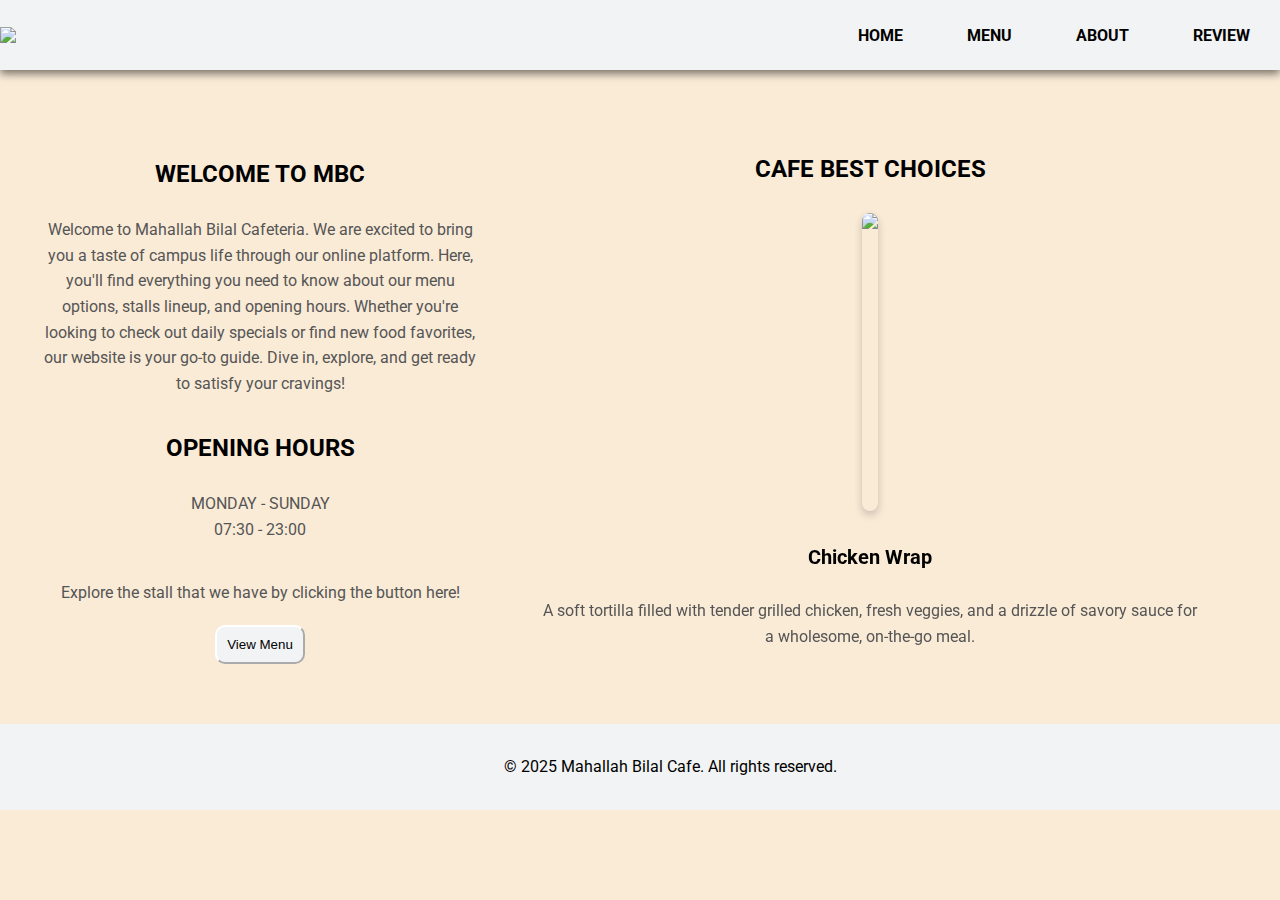
==== index.html @ fb0288c2 "Add files via upload" ====
<!DOCTYPE html>
<html lang="en">
<head>
    <meta charset="UTF-8">
    <meta name="viewport" content="width=device-width, initial-scale=1.0, maximum-scale=1.0, user-scalable=no">
    <title>Mahallah Bilal Cafe</title>
    
    <!--CSS Style-->
    <link rel="stylesheet" href="style.css">

    <!-- Slider Style -->
    <link rel="stylesheet" href="https://cdn.jsdelivr.net/npm/swiper@11/swiper-bundle.min.css"/>
    <script src="https://cdn.jsdelivr.net/npm/swiper@11/swiper-bundle.min.js"></script>
</head>
<body>
    <nav>
        <img src="Images/Logo2.png" class="logo">
        <ul class="sidebar"><b>
            <li class="hide" onclick=hideSidebar()><a href="#"><svg xmlns="http://www.w3.org/2000/svg" height="28px" viewBox="0 -960 960 960" width="28px" fill="#000000"><path d="m256-200-56-56 224-224-224-224 56-56 224 224 224-224 56 56-224 224 224 224-56 56-224-224-224 224Z"/></svg></a></li>
            <li><a href="index.html">HOME</a></li>
            <li><a href="stall.html">MENU</a></li>
            <li><a href="about.html">ABOUT</a></li>
            <li><a href="review.html">REVIEW</a></li>
        </b></ul>
        <ul><b>
            <li class="hideOnMobile"><a href="index.html">HOME</a></li>
            <li class="hideOnMobile"><a href="stall.html">MENU</a></li>
            <li class="hideOnMobile"><a href="about.html">ABOUT</a></li>
            <li class="hideOnMobile"><a href="review.html">REVIEW</a></li>
            <li class="menu" onclick=showSidebar()><a href="#"><svg xmlns="http://www.w3.org/2000/svg" height="28px" viewBox="0 -960 960 960" width="28px" fill="#000000"><path d="M120-240v-80h720v80H120Zm0-200v-80h720v80H120Zm0-200v-80h720v80H120Z"/></svg></a></li>
        </b></ul>
    </nav>

    <div class="home">
        <div id="home">
            <!-- Welcome Section -->
            <div id="welcome">
                <h4>WELCOME TO MBC</h4><br>
                <p>
                    Welcome to Mahallah Bilal Cafeteria. We are excited to bring you a taste of campus life through our online platform. 
                    Here, you'll find everything you need to know about our menu options, stalls lineup, and opening hours. Whether 
                    you're looking to check out daily specials or find new food favorites, our website is your go-to guide. Dive in, 
                    explore, and get ready to satisfy your cravings!
                </p><br><br>
            </div>

            <!-- Opening Hours Section -->
            <div id="opening-hours">
                <h4>OPENING HOURS</h4><br>
                <p>
                    MONDAY - SUNDAY<br>
                    07:30 - 23:00
                </p><br><br>
            <!--View Stall Button-->
            <p>Explore the stall that we have by clicking the button here!</p><br>
                <button id="viewStallBtn" onclick=showStall()>View Menu</button>
            </div>
        </div>

        <section id="slide">
            <h4>CAFE BEST CHOICES</h4>
            <div class="swiper mySwiper">
                <div class="swiper-wrapper">
                    <!--Slide 1-->
                    <div class="swiper-slide">
                        <div class="slide-content">
                            <img src="images/chickenwrap.png" class="slide-image">
                            <div class="slide-text">
                                <br><h5>Chicken Wrap</h5>
                                <br><p>A soft tortilla filled with tender grilled chicken, fresh veggies, and a drizzle of savory sauce for a wholesome, on-the-go meal.</p>
                            </div>
                        </div>
                    </div>
                    <!--Slide 2-->
                    <div class="swiper-slide">
                        <div class="slide-content">
                            <img src="images/ayamkunyit.png" class="slide-image">
                            <div class="slide-text">
                                <br><h5>Nasi Putih Ayam Kunyit</h5>
                                <br><p>Fragrant rice served with turmeric-marinated fried chicken and a side of sambal for a flavorful Malaysian delight.</p>
                            </div>
                        </div>
                    </div>
                    <!--Slide 3-->
                    <div class="swiper-slide">
                        <div class="slide-content">
                            <img src="images/roticanai.png" class="slide-image">
                            <div class="slide-text">
                                <br><h5>Roti Canai Kosong</h5>
                                <br><p>A classic Malaysian flatbread, crispy on the outside and soft on the inside, served plain with curry or dhal.</p>
                            </div>
                        </div>
                    </div>
                </div>
            </div>
        </section>
    </div>

    <footer>
        <p>&copy; 2025 Mahallah Bilal Cafe. All rights reserved.</p>
    </footer>

    <!--JS Code For Silde-->
    <script src="https://cdn.jsdelivr.net/npm/swiper@11/swiper-bundle.min.js"></script>
    <!--JS Code File-->
    <script src="script.js"></script>
</body>
</html>
---- style.css ----
@import url('https://fonts.googleapis.com/css2?family=Roboto:wght@400;700&display=swap');

* {
    margin: 0;
    padding: 0;
}

html {
    scroll-behavior: smooth;
  }

body {
    font-family: 'MyCustomFont', 'Roboto', sans-serif;
    background-color: antiquewhite;
    overflow-x: hidden;
}

h4 {
    font-size: 24px;
    color: #000000;
    margin-bottom: 10px;
}

h5 {
    font-size: 20px;
    color: #000000;
    margin-bottom: 10px;
}

p {
    font-size: 16px;
    color: #555;
    line-height: 1.6;
}

footer {
    width: 100%;
    padding: 30px;
    background-color: #f2f3f4;
    text-align: center;
}

footer p {
    color: #000000;
}



/*NAVIGATION STYLE*/
nav {
    width: 100%;
    height: 70px;
    margin: 0 0 30px;
    display: flex;
    align-items: center;
    justify-content: space-between;
    background-color: #f2f3f4;
    box-shadow: 0 4px 8px rgba(0, 0, 0, 0.5);
}

.logo {
    width: 120px;
}

nav ul li {
    list-style: none;
    display: inline-block;
    margin: 0 30px;
    position: relative;
}

nav ul li a {
    text-decoration: none;
    color: #000000;
}

nav ul li::after {
    content: '';
    height: 3px;
    width: 0;
    background: #000000;
    position: absolute;
    left: 0;
    bottom: -10px;
    transition: 0.5s;
}

nav ul li:hover::after {
    width: 100%;
    @media(max-width: 800px){
        width: 0;
    }
}

.menu {
    display: none;
}

/*SIDEBAR STYLE*/
.sidebar{
    position: fixed;
    top: 0;
    right: 0;
    height: 100vh;
    width: 250px;
    z-index: 999;
    background-color: #f2f3f4;
    backdrop-filter: blur(10px);
    box-shadow: -10px 0 10px rgba(0, 0, 0, 0.1);
    display: none;
    flex-direction: column;
    align-items: flex-start;
    justify-content: flex-start;

}
.sidebar li{
    width: 100%;
}
.sidebar a{
    width: 100%;
}
.menu-button{
    display:none;
}

.hide {
    padding-top: 20px;
}



/*index.html STYLE*/
.home {
    display: flex;
    flex-direction: row;
    justify-content: center;
    gap: 20px;
    padding: 15px 40px;
}

#home {
    display: flex;
    flex-direction: column;
    justify-content: center;
    text-align: center;
}

#viewStallBtn {
    padding: 10px;
    border-radius: 10px;
    border-color: #ffffff;
    background-color: #f2f3f4;
}

#viewStallBtn:hover {
    background-color: #000000;
    color: #ffffff;
}

/*SLIDER STYLE*/
#slide {
    text-align: center;
    padding: 40px 20px;
    width: 700px;
}

.slide-content {
    display: flex;
    flex-direction: column;
    align-items: center;
    gap: 15px;
    padding: 20px;
    border-radius: 15px;
    transition: transform 0.3s;
}

.slide-image {
    width: auto;
    height: 298px;
    border-radius: 10px;
    box-shadow: 0 4px 8px rgba(0, 0, 0, 0.2);
}



/*stall.html STYLE*/
.stall {
    display: grid; /* Use grid layout */
    grid-template-columns: repeat(4, 1fr); /* 4 cards per row */
    gap: 50px; /* Consistent spacing between cards */
    padding: 50px;
    justify-content: center;
    width: 80%;
    max-width: 1200px;
    margin: 20px auto;
    padding: 20px;
}

header h4 {
    text-align: center;
    padding-top: 20px;
}

.card-container {
    position: relative;
    width: 300px;
    height: 350px;
    border-radius: 25px;
}

.card {
    position: absolute;
    width: 100%;
    height: 100%;
    transform-style: preserve-3d;
    transition: all 0.5s ease;
    background: yellow; 
    border-radius: 25px;
}

.card:hover {
    transform: rotateY(180deg);
}

.front {
    position: absolute;
    width: 100%;
    height: 100%;
    backface-visibility: hidden;
    background: darkred;
    color: #333;
    text-align: center;
    font-family: 'MyCustomFont', 'Roboto', sans-serif;
    font-weight: bold;
    border-radius: 25px;
}

.back {
    display: flex;
    flex-direction: column;
    justify-content: center;
    text-align: center;
    position: absolute;
    width: 100%;
    height: 100%;
    backface-visibility: hidden;
    background: #ffffff;
    color: #333;
    transform: rotateY(180deg);
    border-radius: 25px;
}

.back p {
    padding: 20px;
}

.menu-image {
    width: 300px;
    height: 350px; 
    object-fit: cover; 
    border-radius: 25px;
}



/*about.html STYLE*/
.about {
    display: flex;
    flex-direction: row;
    justify-content: center;
    gap: 50px;
    padding: 8.7px 10px;
}

.about-content {
    width:900px;
    justify-content: center;
    text-align: center;
    line-height: 50px;
}

.about-content p {
    text-align: justify;
}

.contact-info {
    display: flex;
    flex-direction: column;
    width: 500px;
}

.section {
    background-color: #ffffff;
    margin: 20px auto;
    padding: 20px;
    box-shadow: 0 4px 8px rgba(0, 0, 0, 0.5);
    width: 80%;
    align-items: center;
}

.section h5 {
    text-align: center;
}

.section a {
    text-decoration: none;
    color: #000000;
}

.section a:hover {
    color: blue;
}



/*review.html STYLE*/
.review-container {
 display: flex;
 justify-content: center;
 align-items: center;
 gap: 200px;
}

#review-section{
    background-color: #ffffff;
    margin: 20px auto;
    padding: 20px;
    box-shadow: 0 4px 8px rgba(0, 0, 0, 0.5);
    width: 80%;
    align-items: center;
    justify-content: center;
}

/*COMPLAIN-SECTION STYLE*/
.contact-container{
    margin-top: 60px;
    margin-bottom: 30px;
    display: flex;
    align-items: center;
    justify-content: center;
}

.contact-right-title h2{
    font-weight: bold;
    font-size: 40px;
    margin-bottom: 5px;
    color: black;
}


.contact-right{
    display: flex;
    flex-direction: column;
    align-items: start;
    gap: 20px;
}

.contact-input{
    width: 70vw;
    max-width: 400px;
    height: 50px;
    border: none;
    outline: none;
    padding-left: 25px;
    font-weight: bold;
    color: black;
    box-shadow: 0 1.5rem 3rem -0.75rem hsla(0, 0%, 0%, 0.25);
}

#message-input {
    height: 223px;
}

.contact-right button {
    display: flex;
    align-items: center;
    padding: 15px 30px;
    font-size: 16px;
    font-weight: bold;
    color: white;
    gap: 10px;
    border: none;
    background: darkred;
    border-radius: 10px;
    cursor: pointer;
}

.contact-right button:hover {
    background-color: red;
    box-shadow: 0 1.5rem 3rem -0.75rem hsla(0, 0%, 0%, 0.25);
}

.contact-right textarea{
    height: 140px;
    padding-top: 15px;
}

.contact-right button img {
    height: 15px;
}

#time {
    color: lightgray;
}





/*RESPONSIVE*/
/*Laptop*/
@media(max-width: 1040px){

    /*index.html*/
    #slide {
        text-align: center;
        padding: 40px 20px;
        width: 450px;
    }

    /*stall.html*/
    .stall {
        display: grid;
        grid-template-columns: repeat(2, 1fr);
        align-items: center;
        justify-content: center;
        margin-right: 35px;
    }

    /*review.html*/
    .review-container {
        display: flex;
        flex-direction: column;
        justify-content: center;
        align-items: center;
       }

       .contact-container {
        margin-top: -200px;
        width: auto;
       }
}

/*Tablet*/
@media(max-width: 800px){
    /*NAVIGATION STYLE*/
    nav{
        display: flex;
    }
    
    nav ul{
        width: 100%;
        list-style: none;
        display: flex;
        align-items: center;
    }
    
    nav li{
        height: 50px;
    }
    
    nav a{
        height: 100%;
        padding: 0 30px;
        text-decoration: none;
        display: flex;
        align-items: center;
        color: black;
    
    }
    
    nav a:hover{
        background-color: #f0f0f0;
    }
    
    nav li:first-child{
        margin-right: auto;
    }

    .hideOnMobile{
        display: none;
    }

    .menu{
        display: block;
        margin: 560px;
    }

    /*index.html*/
    .home {
        display: flex;
        flex-direction: column;
        justify-content: center;
        align-items: center;
    }

    /*stall.html*/
    .stall {
        margin: 57px;
    }

    /*about.html*/
    .about {
        display: flex;
        flex-direction: column;
    }

    .about-content {
        width: auto;
    }

    .contact-info {
        width: auto;
        align-items: center;
    }
}


@media(max-width: 500px){
    .menu{
        display: flex;
        margin: 220px;
    }

    .sidebar{
        width:85%;
    }

    .menu {
        padding-right: 500px;
    }

    .stall {
       display: flex;
       flex-direction: column;
       justify-content: center;
    }

    footer {
        text-align: center;
        padding: 30px 0px;
    }
}
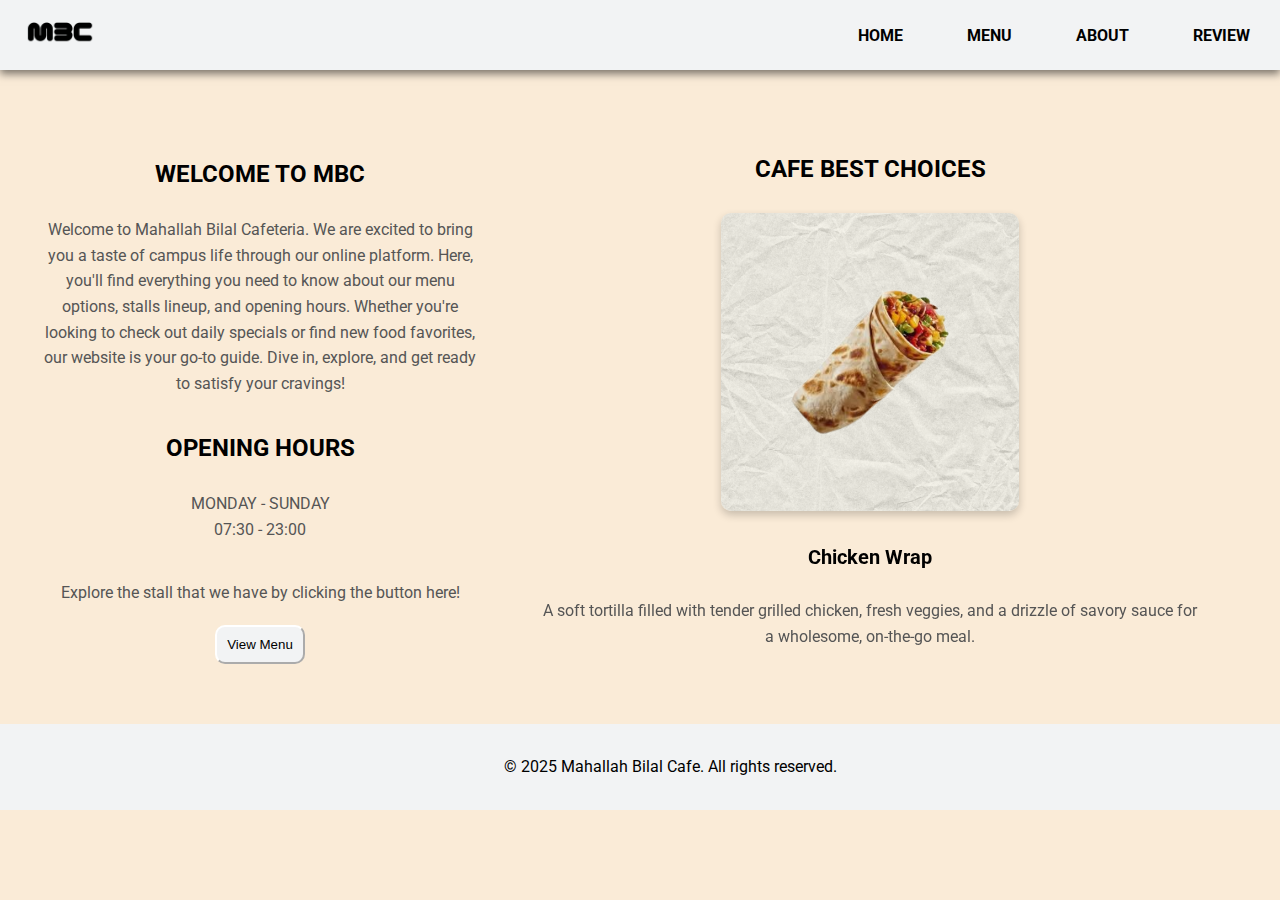
==== commit 33814fb0: "Update index.html" ====
--- a/index.html
+++ b/index.html
@@ -14,7 +14,7 @@
 </head>
 <body>
     <nav>
-        <img src="Images/Logo2.png" class="logo">
+        <img src="images/Logo2.png" class="logo">
         <ul class="sidebar"><b>
             <li class="hide" onclick=hideSidebar()><a href="#"><svg xmlns="http://www.w3.org/2000/svg" height="28px" viewBox="0 -960 960 960" width="28px" fill="#000000"><path d="m256-200-56-56 224-224-224-224 56-56 224 224 224-224 56 56-224 224 224 224-56 56-224-224-224 224Z"/></svg></a></li>
             <li><a href="index.html">HOME</a></li>
@@ -105,4 +105,4 @@
     <!--JS Code File-->
     <script src="script.js"></script>
 </body>
-</html>+</html>
